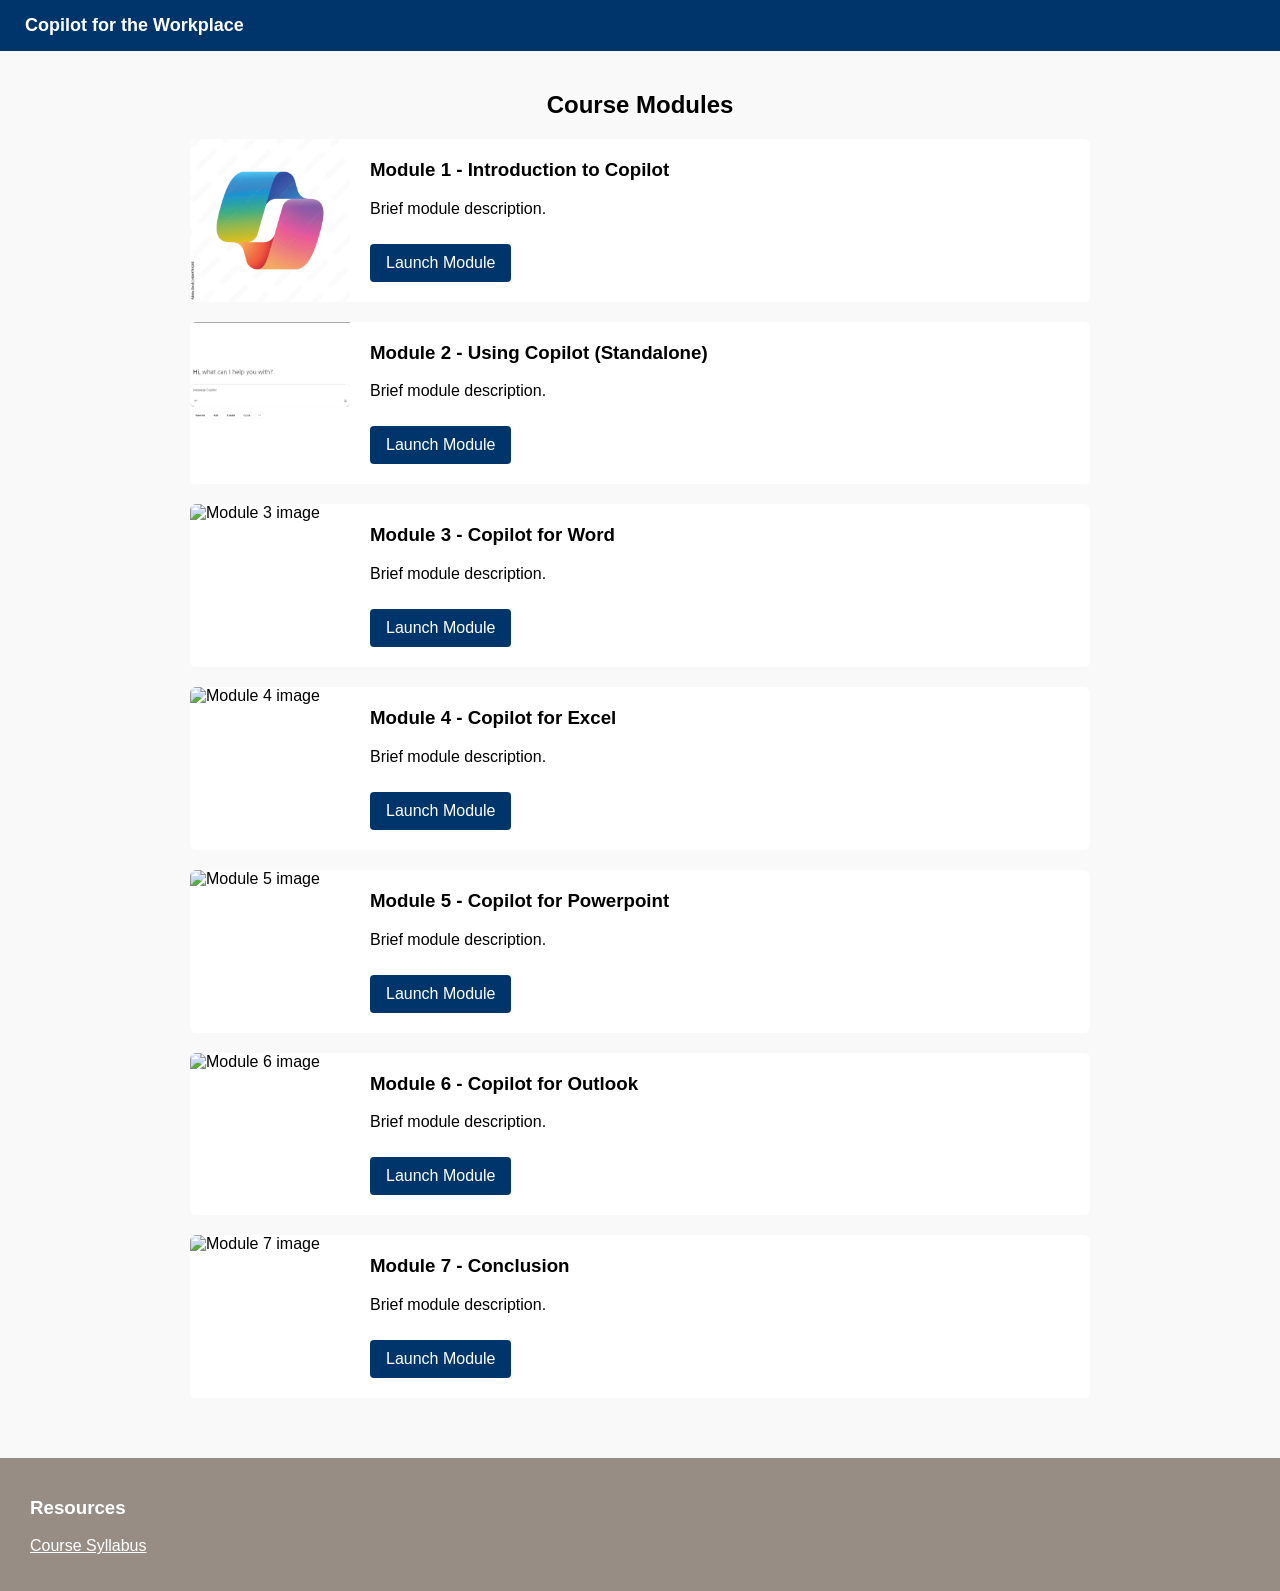
==== index.html @ 8cc93a02 "Update image source for Module 2" ====
<!DOCTYPE html>
<html lang="en">
<head>
  <meta charset="UTF-8">
  <title>Copilot for the Workplace</title>
  <link rel="stylesheet" href="styles.css">
</head>
<body>

<!-- Sticky Navigation -->
<div class="nav">
  <span class="nav-title">Copilot for the Workplace</span>
</div>

<!-- Main Content -->
<div class="content">
  <h2>Course Modules</h2>

  <div class="modules">

    <div class="module">
      <img src="Copilot.jpeg" alt="Module 1 image">
      <div class="module-text">
        <h3>Module 1 - Introduction to Copilot</h3>
        <p>Brief module description.</p>
        <a href="module1.html">Launch Module</a>
      </div>
    </div>

    <div class="module">
      <img src="Standalone.png" alt="Module 2 image">
      <div class="module-text">
        <h3>Module 2 - Using Copilot (Standalone)</h3>
        <p>Brief module description.</p>
        <a href="module2.html">Launch Module</a>
      </div>
    </div>

    <div class="module">
      <img src="placeholder.jpg" alt="Module 3 image">
      <div class="module-text">
        <h3>Module 3 - Copilot for Word</h3>
        <p>Brief module description.</p>
        <a href="module3.html">Launch Module</a>
      </div>
    </div>

    <div class="module">
      <img src="placeholder.jpg" alt="Module 4 image">
      <div class="module-text">
        <h3>Module 4 - Copilot for Excel</h3>
        <p>Brief module description.</p>
        <a href="module4.html">Launch Module</a>
      </div>
    </div>

    <div class="module">
      <img src="placeholder.jpg" alt="Module 5 image">
      <div class="module-text">
        <h3>Module 5 - Copilot for Powerpoint</h3>
        <p>Brief module description.</p>
        <a href="module5.html">Launch Module</a>
      </div>
    </div>

    <div class="module">
      <img src="placeholder.jpg" alt="Module 6 image">
      <div class="module-text">
        <h3>Module 6 - Copilot for Outlook</h3>
        <p>Brief module description.</p>
        <a href="module6.html">Launch Module</a>
      </div>
    </div>

    <div class="module">
      <img src="placeholder.jpg" alt="Module 7 image">
      <div class="module-text">
        <h3>Module 7 - Conclusion</h3>
        <p>Brief module description.</p>
        <a href="module7.html">Launch Module</a>
      </div>
    </div>

  </div>
</div>

<!-- Resources -->
<div class="resources">
  <h3>Resources</h3>
  <p><a href="syllabus.pdf">Course Syllabus</a></p>
</div>

</body>
</html>
---- styles.css ----
body {
  margin: 0;
  font-family: Arial, Helvetica, sans-serif;
}

/* Sticky Nav */
.nav {
  position: sticky;
  top: 0;
  background-color: #00356b;
  color: white;
  padding: 15px 25px;
  font-size: 18px;
  z-index: 1000;
}

.nav-title {
  font-weight: bold;
}

/* Page Content */
.content {
  background-color: #f9f9f9;
  padding: 40px 20px;
  display: flex;
  flex-direction: column;
  align-items: center;
}

h2 {
  margin-top: 0;
}

/* Vertical Module List */
.modules {
  width: 100%;
  max-width: 900px;
}

/* Module Card */
.module {
  display: flex;
  background: white;
  border-radius: 6px;
  margin-bottom: 20px;
  overflow: hidden;
}

/* Module Image */
.module img {
  width: 160px;
  height: auto;
  object-fit: cover;
}

/* Module Text */
.module-text {
  padding: 20px;
  flex: 1;
}

.module-text h3 {
  margin-top: 0;
}

/* Button */
.module-text a {
  display: inline-block;
  margin-top: 10px;
  padding: 10px 16px;
  background-color: #00356b;
  color: white;
  text-decoration: none;
  border-radius: 4px;
}

.module-text a:hover {
  background-color: #002a55;
}

/* Resources */
.resources {
  background-color: #978d85;
  color: white;
  padding: 20px 30px;
}

.resources a {
  color: white;
  text-decoration: underline;
}

/* Mobile Friendly */
@media (max-width: 700px) {
  .module {
    flex-direction: column;
  }

  .module img {
    width: 100%;
    height: 180px;
  }
}
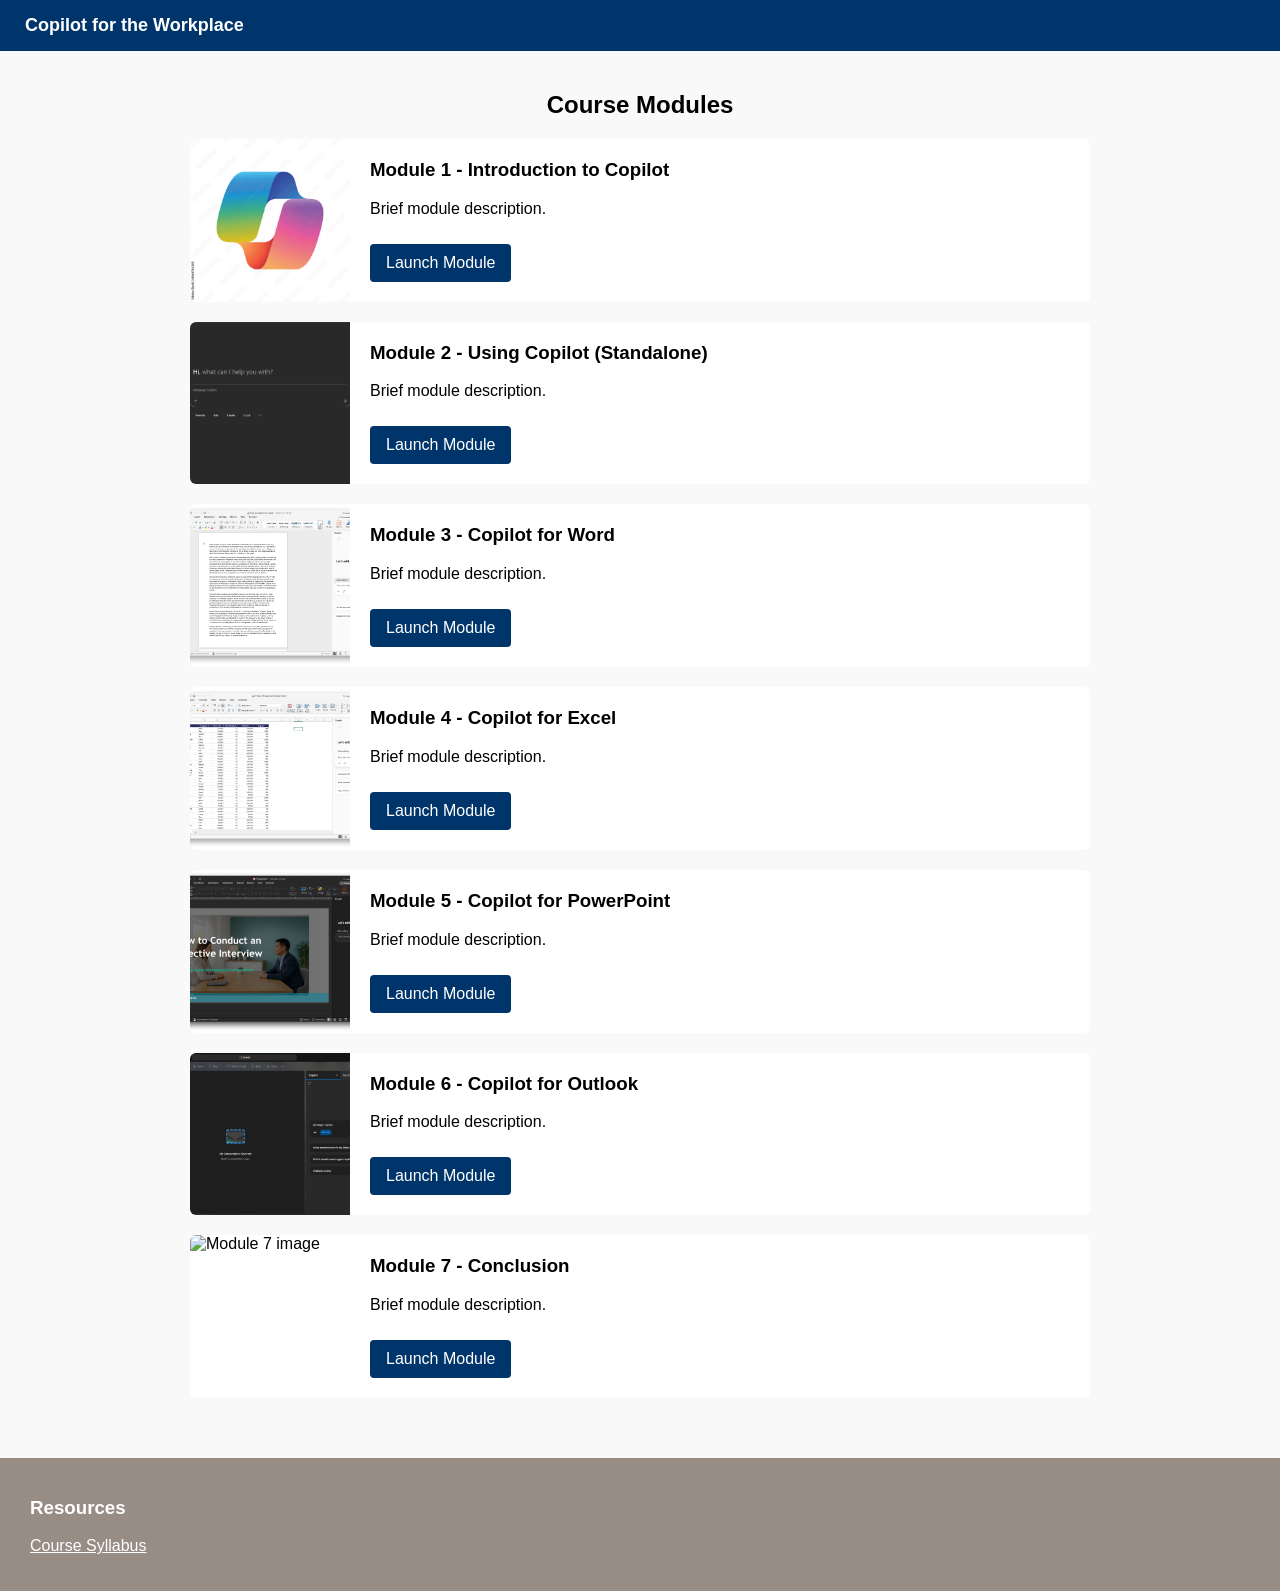
==== commit ef5a7548: "Replace placeholder images with specific module images" ====
--- a/index.html
+++ b/index.html
@@ -38,7 +38,7 @@
     </div>
 
     <div class="module">
-      <img src="placeholder.jpg" alt="Module 3 image">
+      <img src="Word.png" alt="Module 3 image">
       <div class="module-text">
         <h3>Module 3 - Copilot for Word</h3>
         <p>Brief module description.</p>
@@ -47,7 +47,7 @@
     </div>
 
     <div class="module">
-      <img src="placeholder.jpg" alt="Module 4 image">
+      <img src="Excel.png" alt="Module 4 image">
       <div class="module-text">
         <h3>Module 4 - Copilot for Excel</h3>
         <p>Brief module description.</p>
@@ -56,16 +56,16 @@
     </div>
 
     <div class="module">
-      <img src="placeholder.jpg" alt="Module 5 image">
+      <img src="Powerpoint.png" alt="Module 5 image">
       <div class="module-text">
-        <h3>Module 5 - Copilot for Powerpoint</h3>
+        <h3>Module 5 - Copilot for PowerPoint</h3>
         <p>Brief module description.</p>
         <a href="module5.html">Launch Module</a>
       </div>
     </div>
 
     <div class="module">
-      <img src="placeholder.jpg" alt="Module 6 image">
+      <img src="Outlook.png" alt="Module 6 image">
       <div class="module-text">
         <h3>Module 6 - Copilot for Outlook</h3>
         <p>Brief module description.</p>
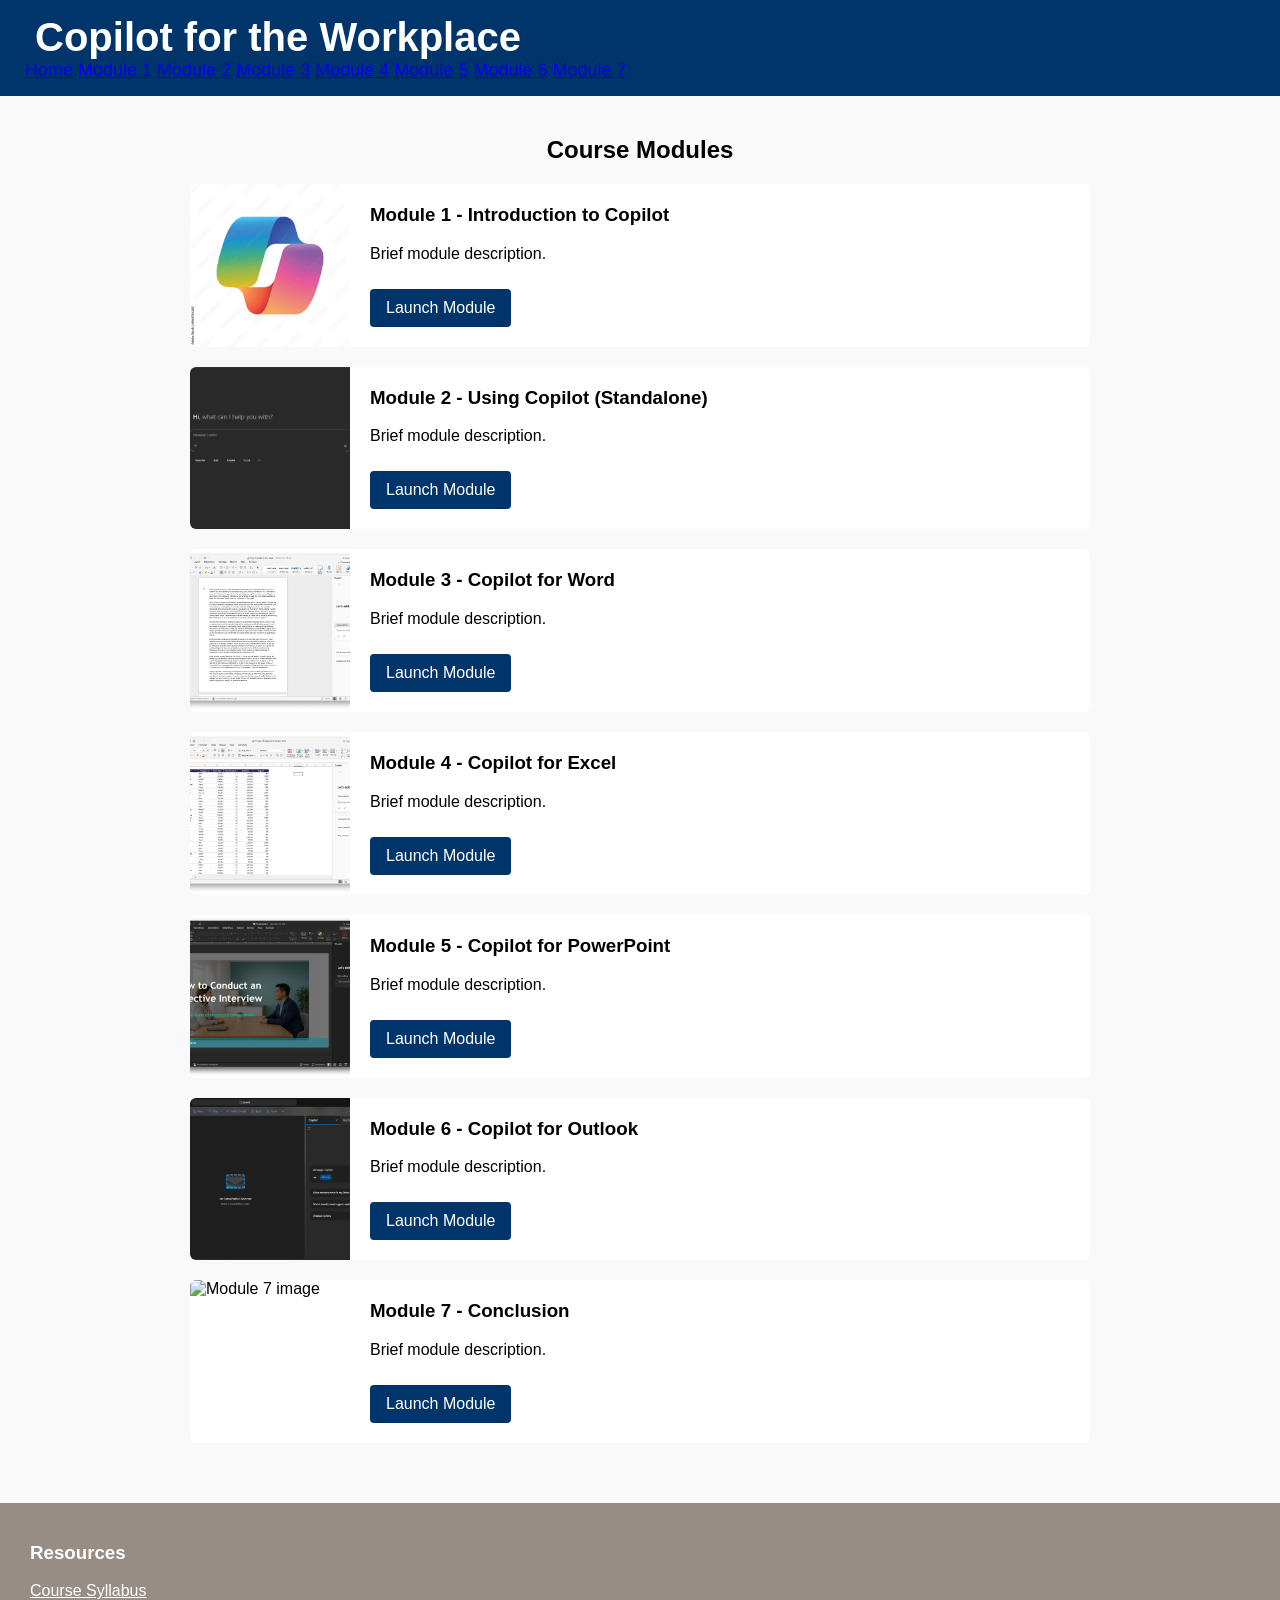
==== commit 143f82e5: "Enhance navigation with module links Added navigation links for multiple modules in the sticky navig" ====
--- a/index.html
+++ b/index.html
@@ -9,8 +9,19 @@
 <body>
 
 <!-- Sticky Navigation -->
-<div class="nav">
-  <span class="nav-title">Copilot for the Workplace</span>
+  <div class="nav">
+  <span class="nav-title">Copilot for the Workplace</span>
+
+  <nav class="nav-links">
+<a href=“index.html" class="current">Home</a>
+<a href=“module1.html" class="current">Module 1</a>
+<a href=“module2.html" class="current">Module 2</a>
+<a href=“module3.html" class="current">Module  3</a>
+<a href=“module4.html" class="current">Module  4</a>
+<a href=“module5.html" class="current">Module 5</a>
+<a href=“module6.html" class="current">Module 6</a>
+<a href=“module7.html" class="current">Module 7</a>
+  </nav>
 </div>
 
 <!-- Main Content -->
--- a/styles.css
+++ b/styles.css
@@ -17,6 +17,7 @@
 
 .nav-title {
   font-weight: bold;
+  font-size: 2.5rem;
 }
 
 /* Page Content */
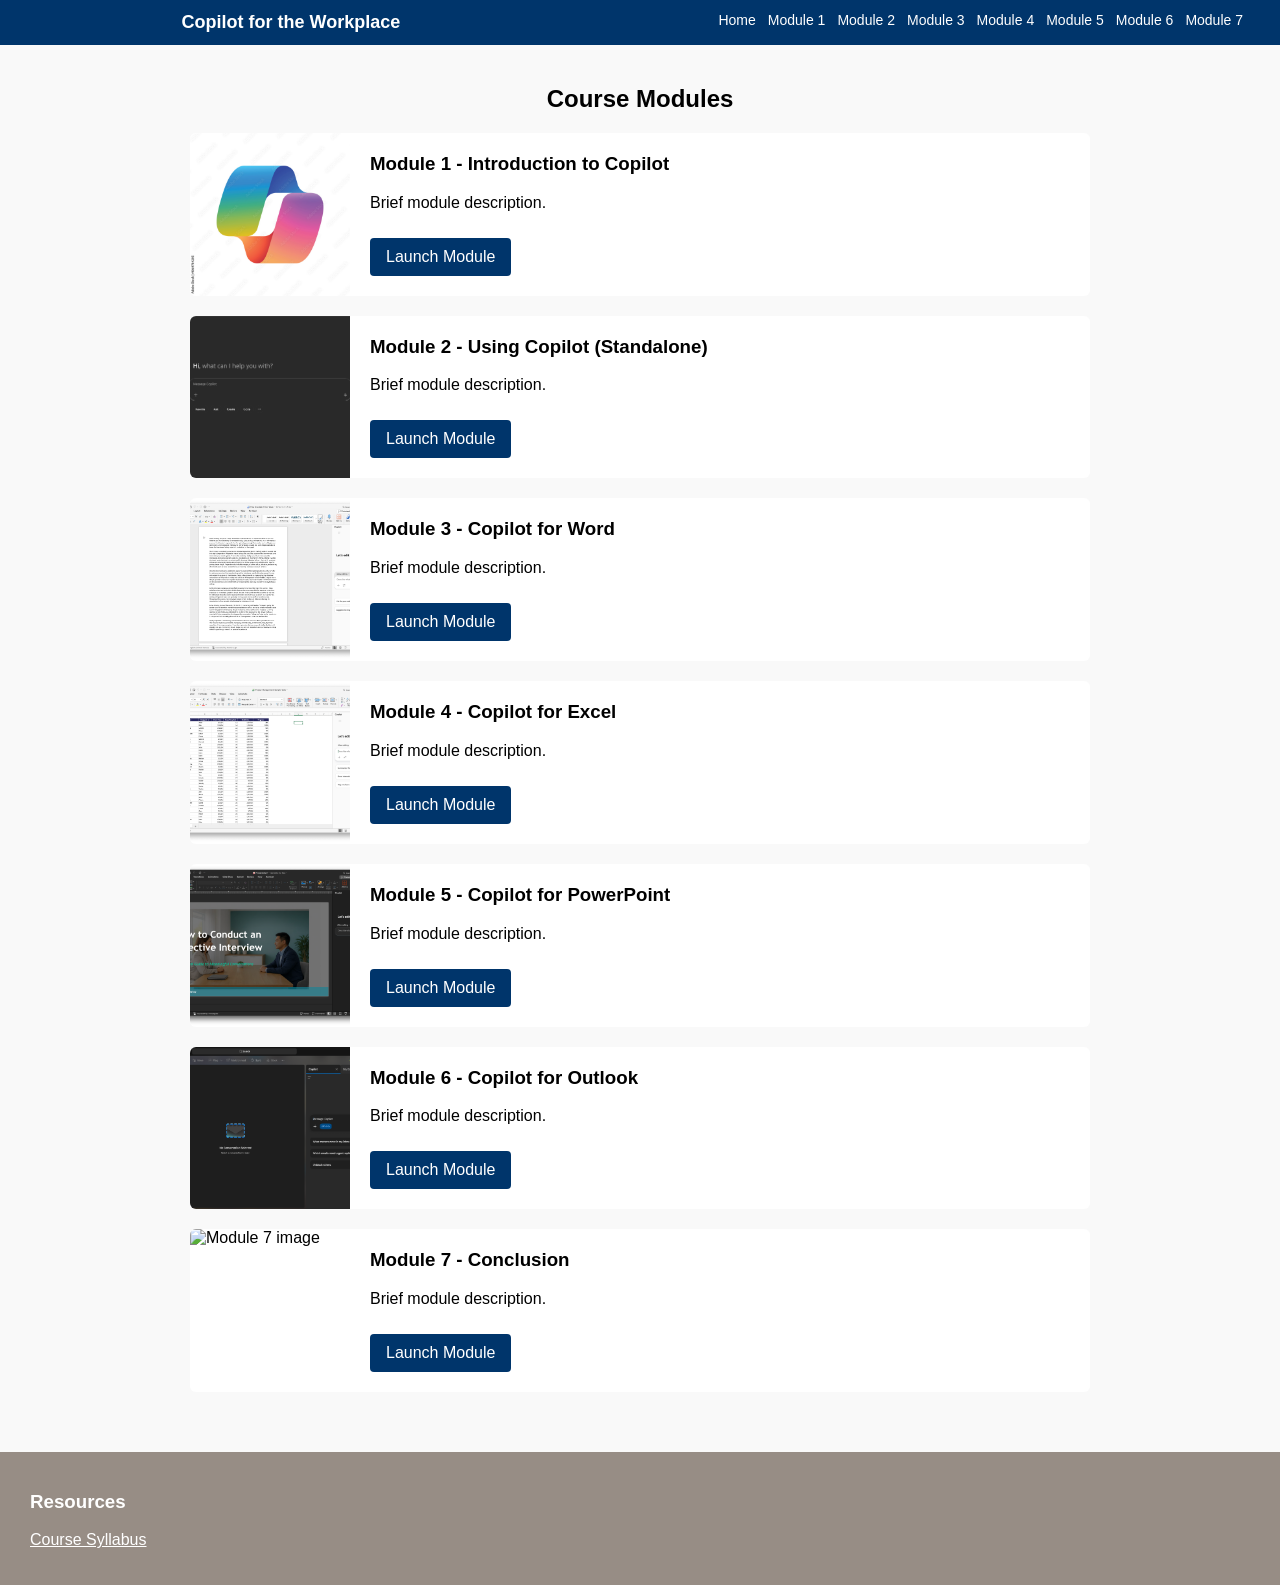
==== commit 6eae3411: "Remove duplicate navigation links in index.html" ====
--- a/index.html
+++ b/index.html
@@ -13,14 +13,14 @@
   <span class="nav-title">Copilot for the Workplace</span>
 
   <nav class="nav-links">
-<a href=“index.html" class="current">Home</a>
-<a href=“module1.html" class="current">Module 1</a>
-<a href=“module2.html" class="current">Module 2</a>
-<a href=“module3.html" class="current">Module  3</a>
-<a href=“module4.html" class="current">Module  4</a>
-<a href=“module5.html" class="current">Module 5</a>
-<a href=“module6.html" class="current">Module 6</a>
-<a href=“module7.html" class="current">Module 7</a>
+<a href="index.html" class="current">Home</a>
+<a href="module1.html" class="current">Module 1</a>
+<a href="module2.html" class="current">Module 2</a>
+<a href="module3.html" class="current">Module  3</a>
+<a href="module4.html" class="current">Module  4</a>
+<a href="module5.html" class="current">Module 5</a>
+<a href="module6.html" class="current">Module 6</a>
+<a href="module7.html" class="current">Module 7</a>
   </nav>
 </div>
 
--- a/styles.css
+++ b/styles.css
@@ -103,3 +103,54 @@
     height: 180px;
   }
 }
+
+
+/* Navigation Bar */
+.nav {
+  position: sticky;
+  top: 0;
+  z-index: 1000;
+  background-color: #00356b;
+  color: white;
+  padding: 12px 20px;
+  display: flex;
+  align-items: center;
+  justify-content: space-between;
+  gap: 20px;
+}
+
+.nav-title {
+  font-weight: bold;
+  font-size: 18px;
+  white-space: nowrap;
+}
+
+/* Navigation Links */
+.nav-links {
+  display: flex;
+  flex-wrap: wrap;
+  gap: 12px;
+}
+
+.nav-links a {
+  color: white;
+  text-decoration: none;
+  font-size: 14px;
+}
+
+.nav-links a:hover {
+  text-decoration: underline;
+}
+
+/* Mobile Nav Adjustment */
+@media (max-width: 700px) {
+  .nav {
+    flex-direction: column;
+    align-items: flex-start;
+  }
+
+  .nav-links {
+    width: 100%;
+  }
+}
+
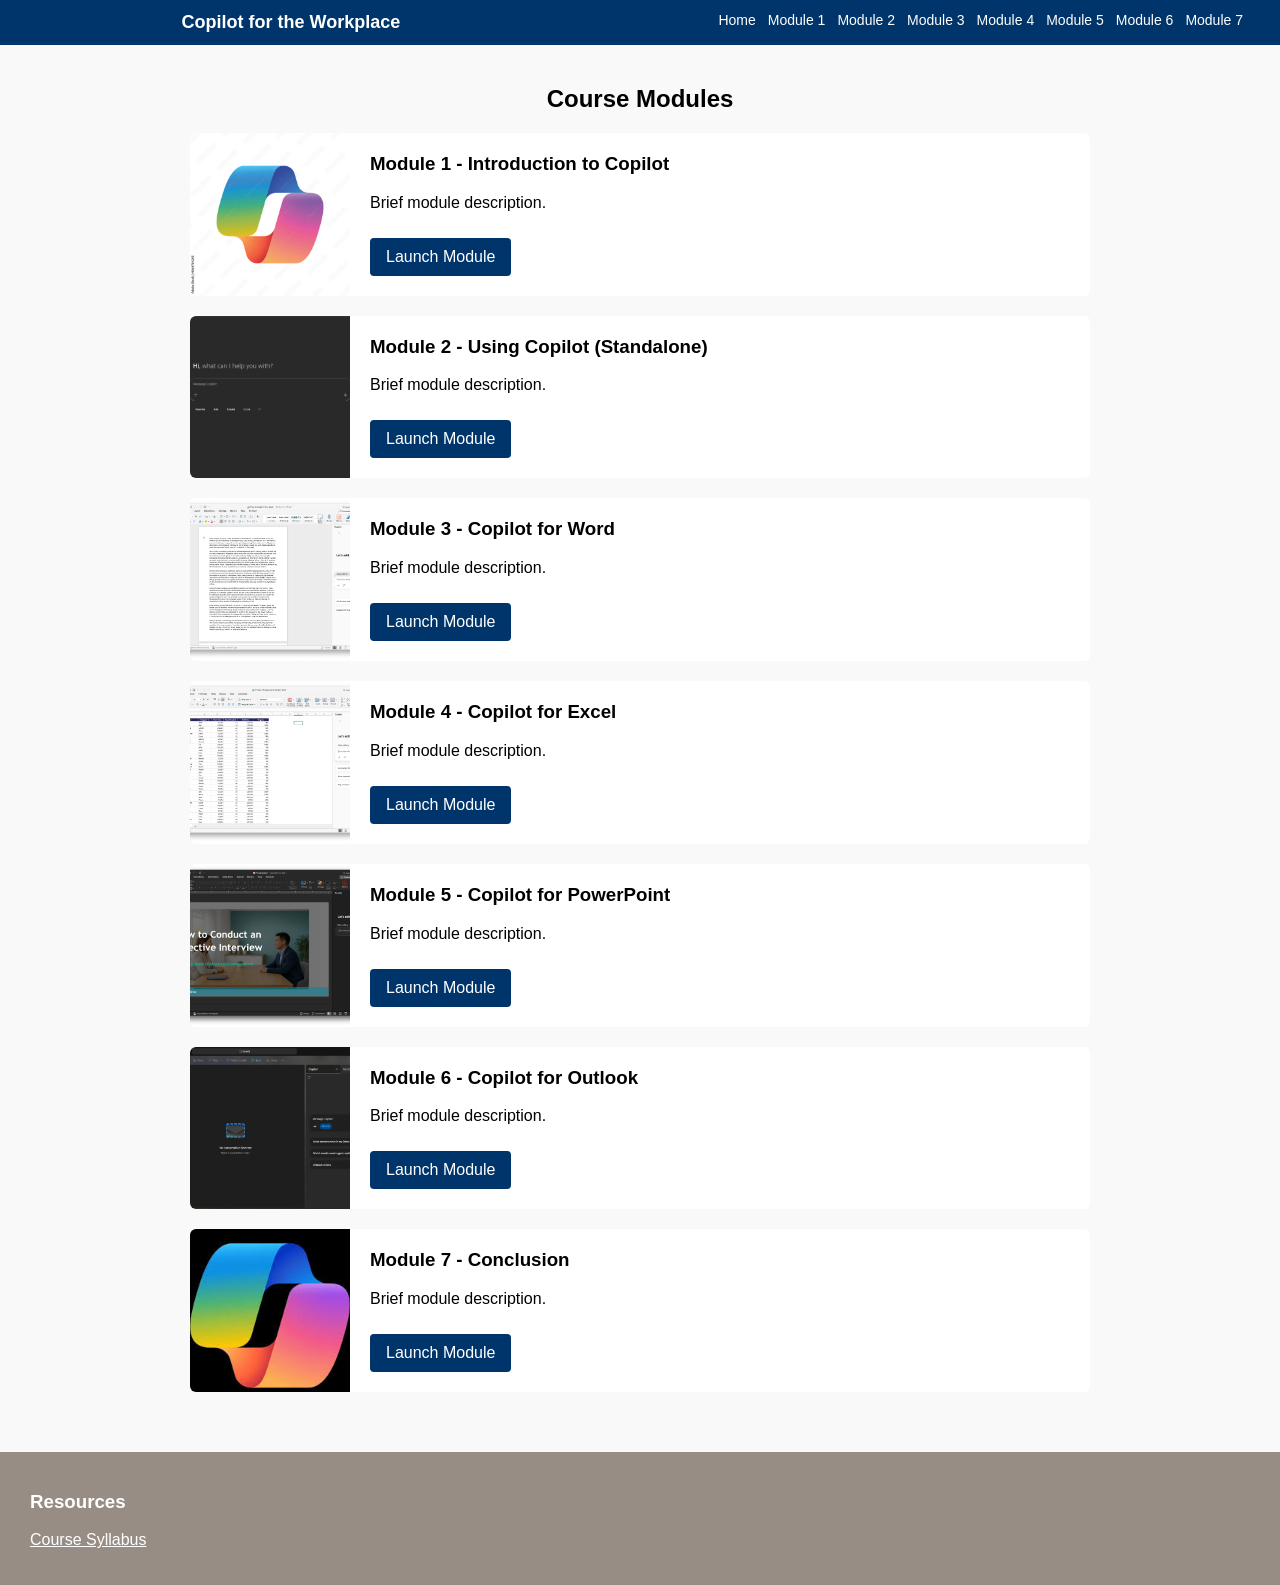
==== commit 96778080: "Update image source for Module 7" ====
--- a/index.html
+++ b/index.html
@@ -85,7 +85,7 @@
     </div>
 
     <div class="module">
-      <img src="placeholder.jpg" alt="Module 7 image">
+      <img src="Copilot_Dark.jpeg" alt="Module 7 image">
       <div class="module-text">
         <h3>Module 7 - Conclusion</h3>
         <p>Brief module description.</p>
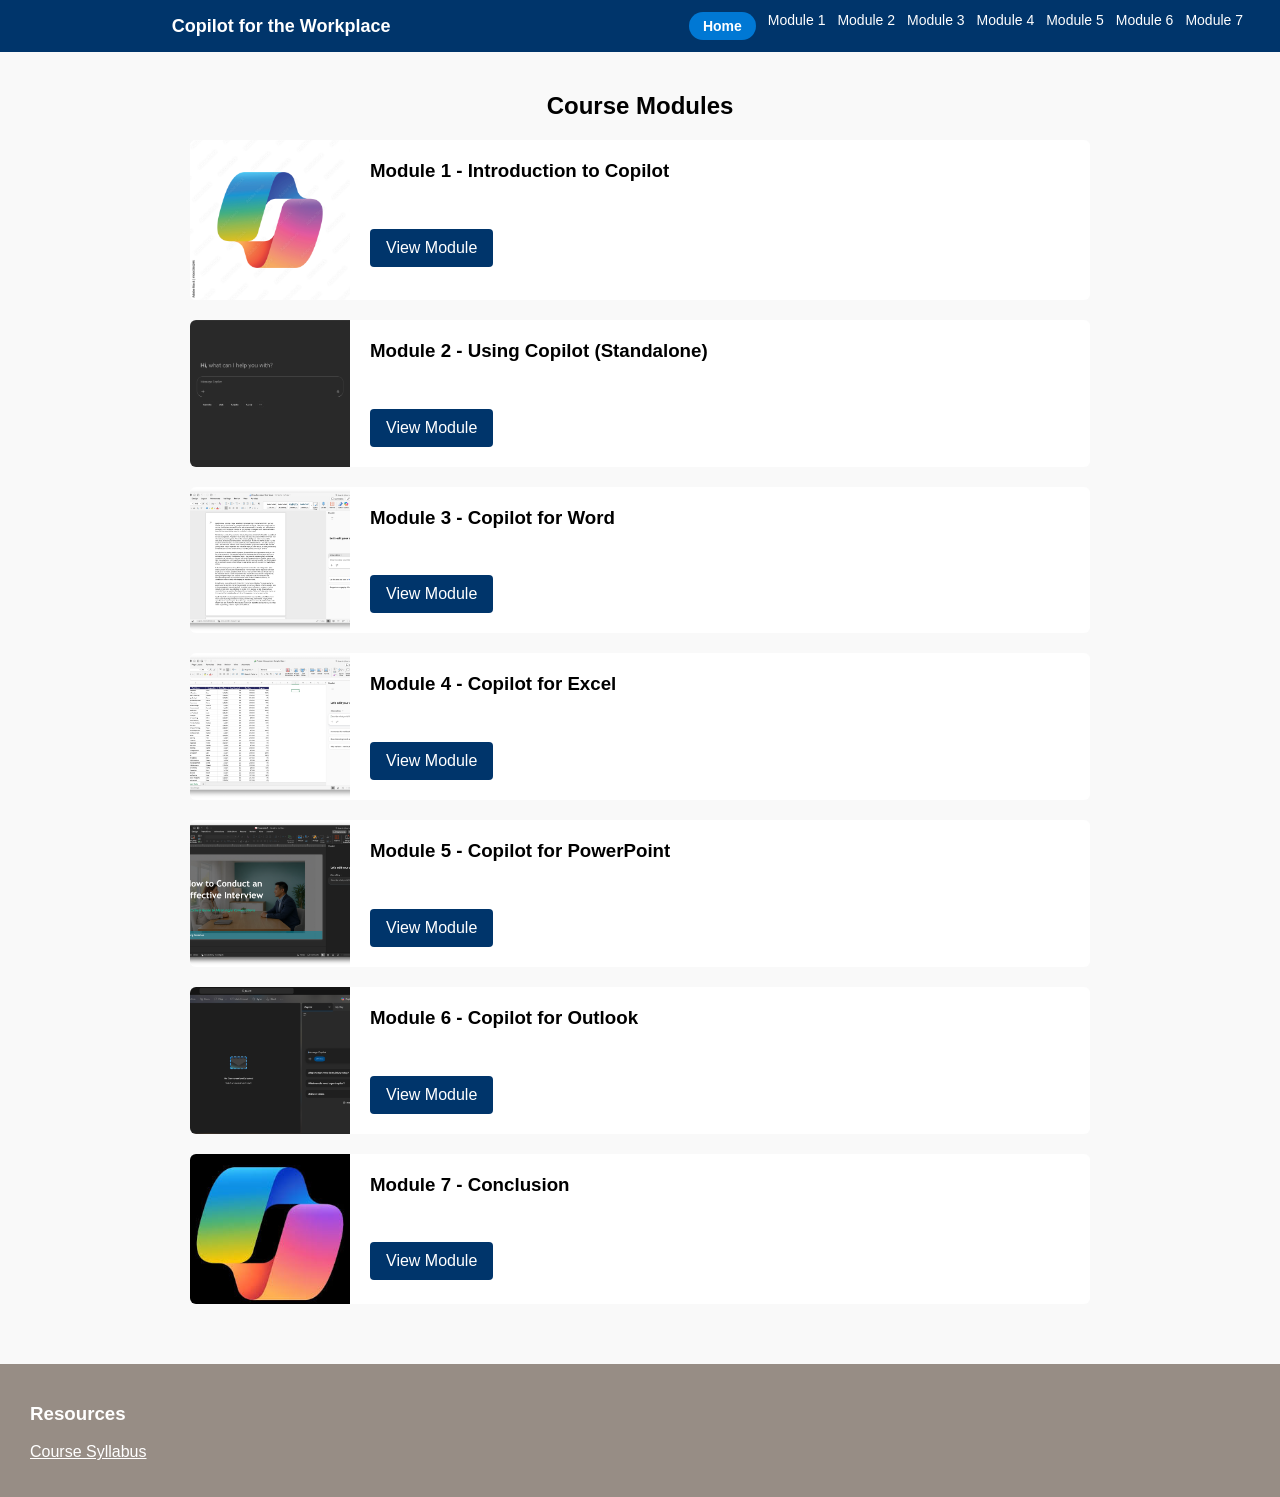
==== commit c43cf6dc: "Update module links to 'View Module'" ====
--- a/index.html
+++ b/index.html
@@ -13,14 +13,14 @@
   <span class="nav-title">Copilot for the Workplace</span>
 
   <nav class="nav-links">
-<a href="index.html" class="current">Home</a>
-<a href="module1.html" class="current">Module 1</a>
-<a href="module2.html" class="current">Module 2</a>
-<a href="module3.html" class="current">Module  3</a>
-<a href="module4.html" class="current">Module  4</a>
-<a href="module5.html" class="current">Module 5</a>
-<a href="module6.html" class="current">Module 6</a>
-<a href="module7.html" class="current">Module 7</a>
+<a href="#" class="current">Home</a>
+<a href="module1.html">Module 1</a>
+<a href="module2.html">Module 2</a>
+<a href="module3.html">Module 3</a>
+<a href="module4.html">Module 4</a>
+<a href="module5.html">Module 5</a>
+<a href="module6.html">Module 6</a>
+<a href="module7.html">Module 7</a>
   </nav>
 </div>
 
@@ -34,8 +34,8 @@
       <img src="Copilot.jpeg" alt="Module 1 image">
       <div class="module-text">
         <h3>Module 1 - Introduction to Copilot</h3>
-        <p>Brief module description.</p>
-        <a href="module1.html">Launch Module</a>
+        <br>
+        <a href="module1.html">View Module</a>
       </div>
     </div>
 
@@ -43,8 +43,8 @@
       <img src="Standalone.png" alt="Module 2 image">
       <div class="module-text">
         <h3>Module 2 - Using Copilot (Standalone)</h3>
-        <p>Brief module description.</p>
-        <a href="module2.html">Launch Module</a>
+        <br>
+        <a href="module2.html">View Module</a>
       </div>
     </div>
 
@@ -52,8 +52,8 @@
       <img src="Word.png" alt="Module 3 image">
       <div class="module-text">
         <h3>Module 3 - Copilot for Word</h3>
-        <p>Brief module description.</p>
-        <a href="module3.html">Launch Module</a>
+        <br>
+        <a href="module3.html">View Module</a>
       </div>
     </div>
 
@@ -61,8 +61,8 @@
       <img src="Excel.png" alt="Module 4 image">
       <div class="module-text">
         <h3>Module 4 - Copilot for Excel</h3>
-        <p>Brief module description.</p>
-        <a href="module4.html">Launch Module</a>
+        <br>
+        <a href="module4.html">View Module</a>
       </div>
     </div>
 
@@ -70,8 +70,8 @@
       <img src="Powerpoint.png" alt="Module 5 image">
       <div class="module-text">
         <h3>Module 5 - Copilot for PowerPoint</h3>
-        <p>Brief module description.</p>
-        <a href="module5.html">Launch Module</a>
+        <br>
+        <a href="module5.html">View Module</a>
       </div>
     </div>
 
@@ -79,8 +79,8 @@
       <img src="Outlook.png" alt="Module 6 image">
       <div class="module-text">
         <h3>Module 6 - Copilot for Outlook</h3>
-        <p>Brief module description.</p>
-        <a href="module6.html">Launch Module</a>
+        <br>
+        <a href="module6.html">View Module</a>
       </div>
     </div>
 
@@ -88,8 +88,8 @@
       <img src="Copilot_Dark.jpeg" alt="Module 7 image">
       <div class="module-text">
         <h3>Module 7 - Conclusion</h3>
-        <p>Brief module description.</p>
-        <a href="module7.html">Launch Module</a>
+        <br>
+        <a href="module7.html">View Module</a>
       </div>
     </div>
 
--- a/styles.css
+++ b/styles.css
@@ -154,3 +154,14 @@
   }
 }
 
+/* Pill-style current nav item */
+.nav-links a.current {
+  background-color: #0078d4; /* Microsoft blue */
+  color: #ffffff;
+  font-weight: 600;
+  padding: 6px 14px;
+  border-radius: 999px; /* pill shape */
+  cursor: default;
+  pointer-events: none;
+}
+
